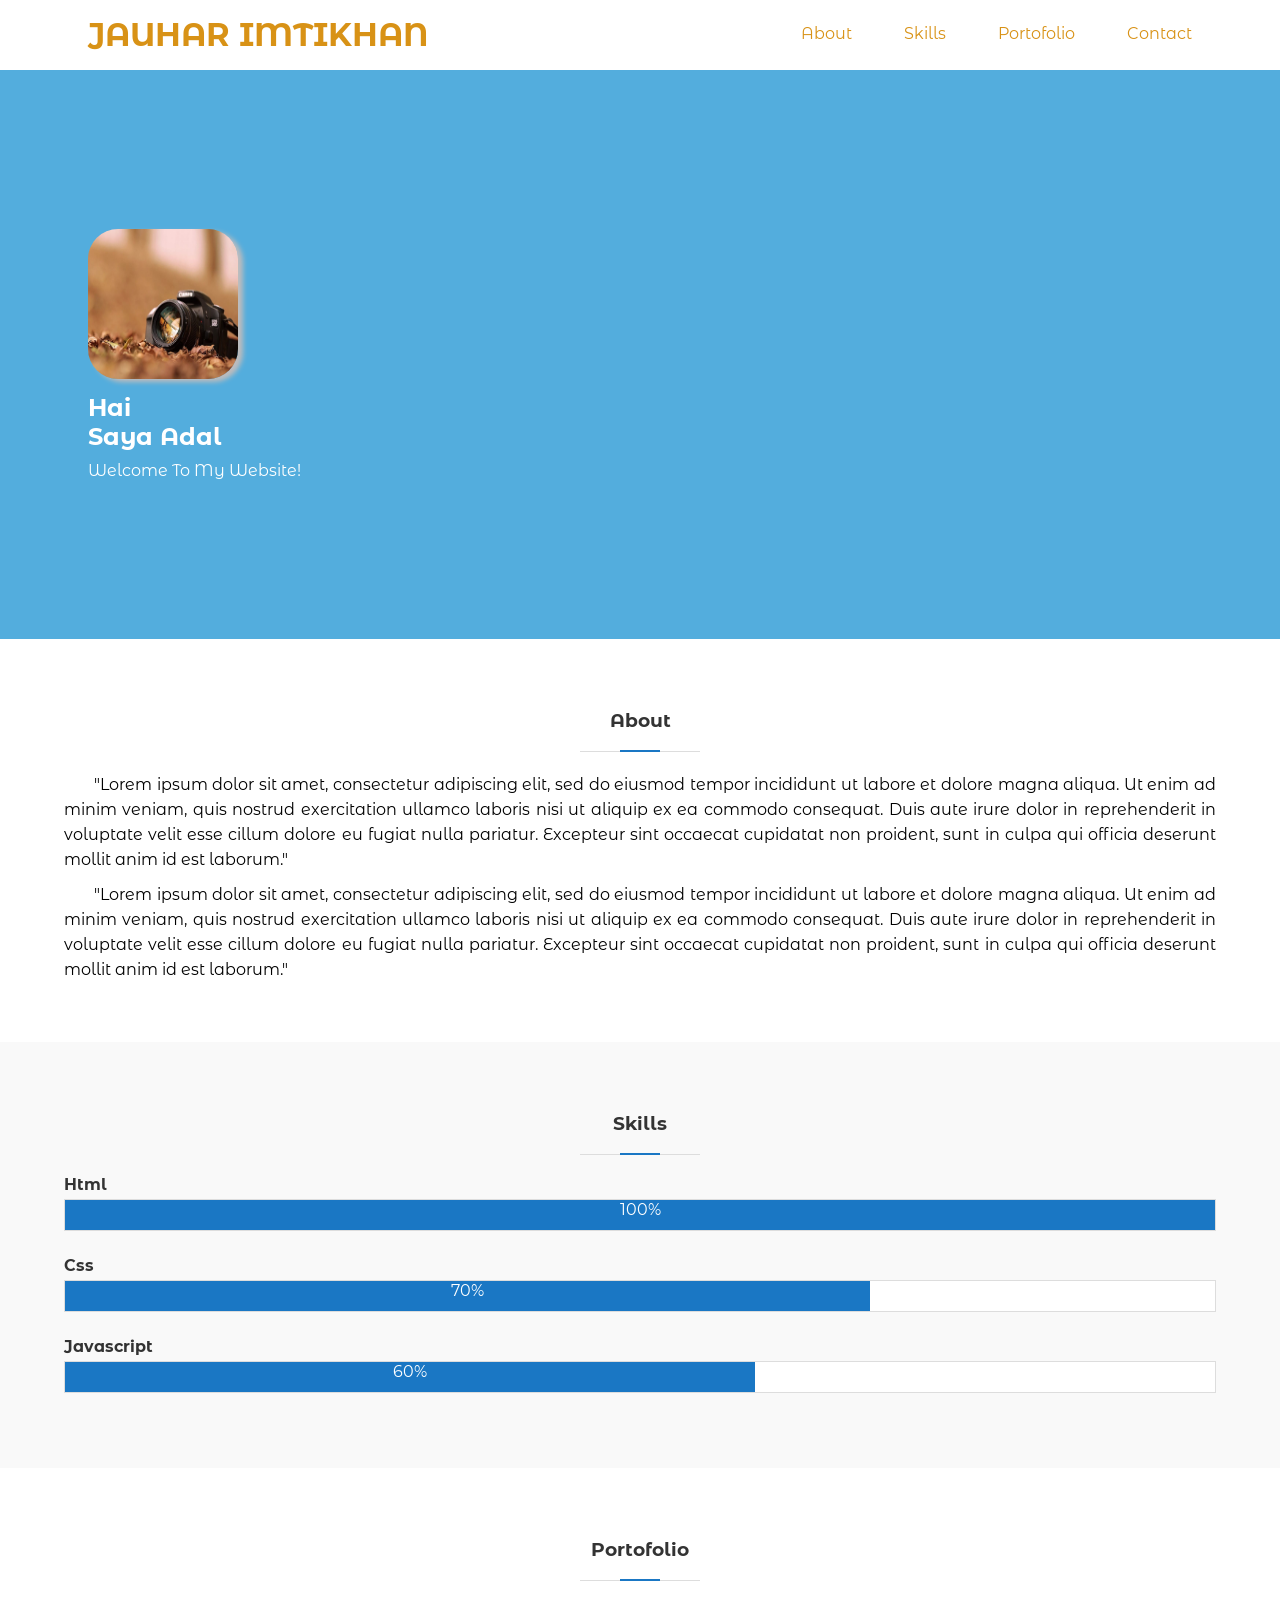
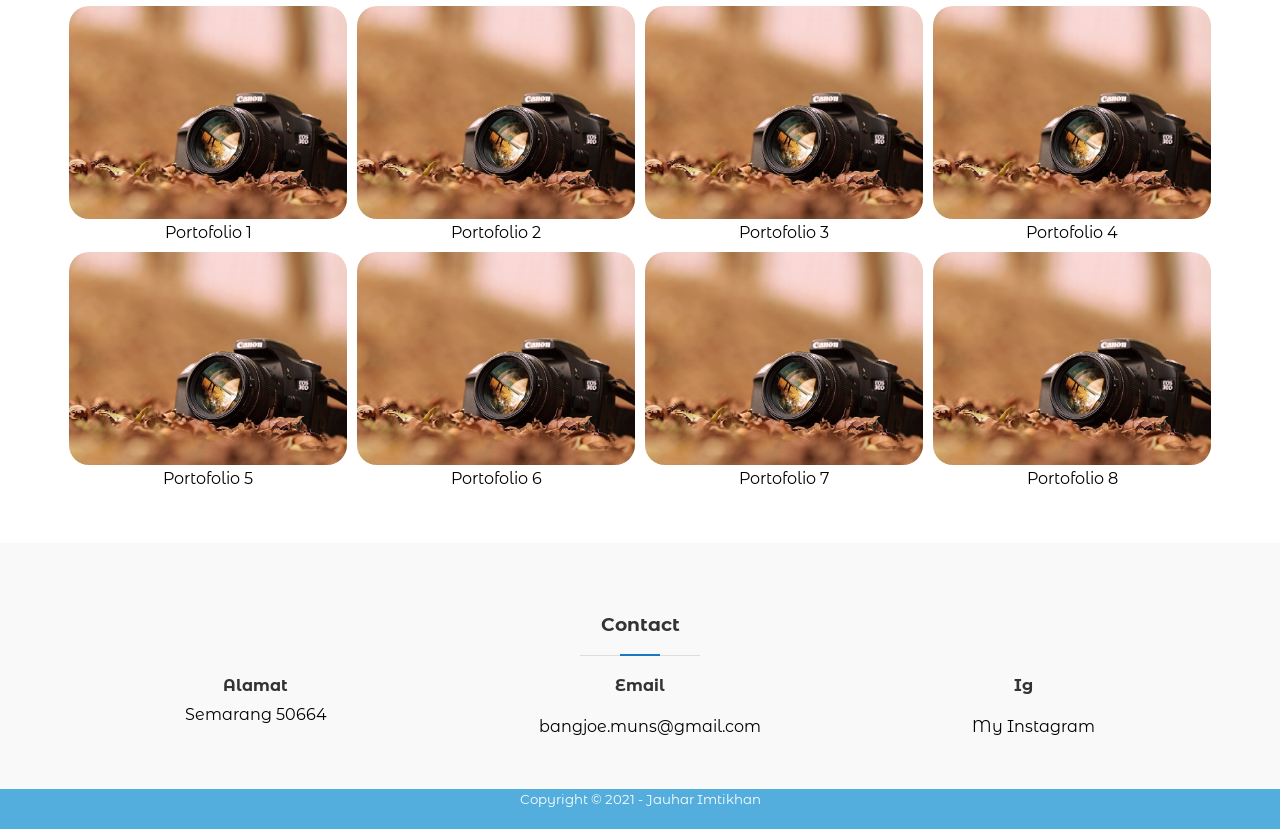
==== index.html @ f32477e0 "file web upload" ====
<!DOCTYPE html>
<html lang="en">
<head>
    <meta charset="UTF-8">
    <meta http-equiv="X-UA-Compatible" content="IE=edge">
    <meta name="viewport" content="width=device-width, initial-scale=1.0">
    <!-- Unicons Css -->
    <link rel="stylesheet" href="https://unicons.iconscout.com/release/v4.0.0/css/line.css">
    <link rel="stylesheet" href="css/style.css">
    <title>My Portofolio</title>
</head>
<body>

    <!-- side bar -->
    <input type="checkbox" id="check">

    <div class="sidebar">
        <ul>
            <li>
                <a href="#about">About</a>
            </li>
            <li>
                <a href="#skills">Skills</a>
            </li>
            <li>
                <a href="#ortofolio">Portofolio</a>
            </li>
            <li>
                <a href="#contact">Contact</a>
            </li>
        </ul>
    </div>
    <header>
        <div class="container">
                <h1><a href="#">Jauhar Imtikhan</a></h1>
            <ul>
                <li>
                    <a href="#about">About</a>
                </li>
                <li>
                    <a href="#skills">Skills</a>
                </li>
                <li>
                    <a href="#portofolio">Portofolio</a>
                </li>
                <li>
                    <a href="#contact">Contact</a>
                </li>
            </ul>

            <label for="check" class="mobile-menu"><i class="uil uil-bars"></i></label>

        </div>
       
    </header>


    <!-- main -->
    <section class="banner">
        <div class="container">
            <div class="banner-left">
                <img class="img" src="img/img.jpg" alt="img.jpg">
                <h2>Hai<br>
                    <span class="effect-key"></span>
                </h2>
                <p class="des">Welcome To My Website!</p>
            </div>
        </div>
    </section>

    <!-- About -->
    <section id="about">
            <div class="container">
                <h3>About</h3>
                <p class="des-about">"Lorem ipsum dolor sit amet, consectetur adipiscing elit, sed do eiusmod tempor 
                    incididunt ut labore et dolore magna aliqua. Ut enim ad minim veniam, quis nostrud exercitation 
                    ullamco laboris nisi ut aliquip ex ea commodo consequat. Duis aute irure dolor in reprehenderit in
                     voluptate velit esse cillum dolore eu fugiat nulla pariatur. Excepteur sint occaecat cupidatat 
                     non proident, sunt in culpa qui officia deserunt mollit anim id est laborum."
                </p>
                <p class="des-about">"Lorem ipsum dolor sit amet, consectetur adipiscing elit, sed do eiusmod tempor 
                    incididunt ut labore et dolore magna aliqua. Ut enim ad minim veniam, quis nostrud exercitation 
                    ullamco laboris nisi ut aliquip ex ea commodo consequat. Duis aute irure dolor in reprehenderit in
                    voluptate velit esse cillum dolore eu fugiat nulla pariatur. Excepteur sint occaecat cupidatat 
                    non proident, sunt in culpa qui officia deserunt mollit anim id est laborum."
                </p>
            </div>
    </section>


    <!-- Skills -->
    <section id="skills">
        <div class="container">
            <h3>Skills</h3>
            <h4>Html</h4>
            <div class="bar">
                <span class="nilai">100%</span>
            </div>
            <h4>Css</h4>
            <div class="bar">
                <span class="css">70%</span>
            </div>
            <h4>Javascript</h4>
            <div class="bar">
                <span class="script">60%</span>
            </div>
        </div>
    </section>

    <!-- Portofolio -->
    <section id="portofolio">
        <div class="container">
            <h3>Portofolio</h3>
                <div class="col-4">
                    <a href="">
                        <img src="img/img.jpg" alt="img.jpg">
                        <span>Portofolio 1</span>
                    </a>
                </div>
                <div class="col-4">
                    <a href="">
                        <img src="img/img.jpg" alt="img.jpg">
                        <span>Portofolio 2</span>
                    </a>
                </div>
                <div class="col-4">
                    <a href="">
                        <img src="img/img.jpg" alt="img.jpg">
                        <span>Portofolio 3</span>
                    </a>
                </div>
                <div class="col-4">
                    <a href="">
                        <img src="img/img.jpg" alt="img.jpg">
                        <span>Portofolio 4</span>
                    </a>
                </div>
                <div class="col-4">
                    <a href="">
                        <img src="img/img.jpg" alt="img.jpg">
                        <span>Portofolio 5</span>
                    </a>
                </div>
                <div class="col-4">
                    <a href="">
                        <img src="img/img.jpg" alt="img.jpg">
                        <span>Portofolio 6</span>
                    </a>
                </div>
                <div class="col-4">
                    <a href="">
                        <img src="img/img.jpg" alt="img.jpg">
                        <span>Portofolio 7</span>
                    </a>
                </div>
                <div class="col-4">
                    <a href="">
                        <img src="img/img.jpg" alt="img.jpg">
                        <span>Portofolio 8</span>
                    </a>
                </div>
        </div>
    </section>

    <!-- Contact -->
    <section id="contact">
        <div class="container">
            <h3>Contact</h3>
            <div class="col-3">
                <h4>Alamat</h4>
                <p class="des-about">Semarang 50664</p>
            </div>
            <div class="col-3">
                <h4>Email</h4>
                <p class="des-about"><a href="https://mail.google.com/mail/u/0/#inbox"><i class="uil uil-envelope-alt"></i>bangjoe.muns@gmail.com</a></p>
            </div>
            <div class="col-3">
                <h4>Ig</h4>
                <p class="des-about"><a href="https://www.instagram.com/joezxc09/"><i class="uil uil-instagram"></i>My Instagram</a></p>
            </div>
        </div>
    </section>

    <!-- footer -->
    <footer id="foot">
        <div class="container">
            <small>Copyright &copy; 2021 - Jauhar Imtikhan</small>
        </div>
    </footer>


<script src="js/main.js"></script>
</body>
</html>
---- css/style.css ----
@import url('https://fonts.googleapis.com/css2?family=Montserrat+Alternates&family=Ubuntu:wght@300;400;500;700&display=swap');




*{
    padding: 0;
    margin: 0;
    font-family: 'Montserrat Alternates', sans-serif;
    color: #333;
}

header{
    height: 70px;
}

header h1{
    display: inline-block;
    float: none;
    padding: 15px 24px;
    text-transform: uppercase;
}

header h1 a{
    transition: .3s;
}

header h1 a:hover{
    color: #00000085;

}

header ul{
    float: right;
}

header ul li{
    padding: 24px;
    display: inline-block;
}

header ul li a{
    transition: .3s;
}

header ul li a:hover{
    color: #00000085;
}

a {
    text-decoration: none;
    color: #D89216;
}

.container{
    width: 90%;
    margin: 0 auto;
}

.container::after{
    content: '';
    display: block;
    clear: both;
}

.mobile-menu{
   float: right; 
   display: none;
   padding: 20px;
   margin-top: -5px;
}

.mobile-menu:hover{
    cursor: pointer;
}

.mobile-menu i:hover{
    color: #f84744;
}

header label i{
    font-size: 1.75em;
}

#check{
    display: none;
}

.sidebar{
    position: fixed;
    top: 0;
    bottom: 0;
    left: -300px;
    width: 300px;
    background-color: #53addd;
    transition: .3s;
}

.sidebar ul li a{
    color: white;
    width: 300px;
    box-sizing: border-box;
}

.sidebar ul li:hover{
    background-color: white;
    border-bottom-left-radius: 20px;
    border-top-left-radius: 20px;
     
}

.sidebar ul li a:hover{
    color: #53addd;
    width: 300px;
}

.sidebar ul li{
    padding: 13px;
    transition: .3;
    transition-property: background-color;
    margin-top: 60px;
}



#check:checked ~ .sidebar{
    left: 0;
    transition: .3s;
}

.img{
    width: 150px;
    height: 150px;
    border-radius: 20%;
    box-shadow: 5px 3px 5px rgb(192, 188, 188);
    margin-bottom: 10px;
}

.banner{
    background-color: #53addd;
    padding: 135px 0;
}

.banner-left{
    padding: 24px;
}

section{
    padding: 50px 0;
}

h2{
    color: white;
}

p{
    color: white;
}

.des{
    margin-top: 10px;
}

section h3{
    padding-bottom: 20px;
    text-align: center;
    margin: 20px;
    position: relative;
}

section h3::before{
    content: '';
    display: block;
    position: absolute;
    bottom: 0;
    width: 120px;
    height: 1px;
    background-color: #ddd;
    left: calc(50% - 60px);
}

section h3::after{
    content: '';
    display: block;
    position: absolute;
    bottom: 0;
    width: 40px;
    height: 2px;
    background-color: rgb(26, 119, 196);
    left: calc(50% - 20px);
}

.des-about{
    color: black;
}

span{
    color: white;
}

#about p{
    text-align: justify;
    text-indent: 30px;
    line-height: 25px;
    margin-bottom: 10px;
}

#skills,
#contact{
    background-color: #f9f9f9;
}

#skills .bar{
    height: 30px;
    background-color: #fff;
    border: 1px solid #ddd;
    margin: 5px 0 25px 0;
}

.bar .nilai{
    width: 100%;
    height: 30px;
    background-color: rgb(26, 119, 196);
    display: block;
    text-align: center;
}

.bar .css{
    width: 70%;
    height: 30px;
    background-color: rgb(26, 119, 196);
    display: block;
    text-align: center;
}

.bar .script{
    width: 60%;
    height: 30px;
    background-color: rgb(26, 119, 196);
    display: block;
    text-align: center;
}

.col-4{
    width: 25%;
    box-sizing: border-box;
    padding: 5px;
    float: left;
    text-align: center;
}

.col-4 a span{
    color: black;
}

.col-4 img{
    width: 100%;
    border-radius: 20px;
}

.col-4 a:hover img{
   box-shadow: 0 10px 15px rgb(26, 119, 196, .5);
   transform: scale(1.1);
}


.col-3{
    width: 33.33%;
    float: left;
    text-align: center;
    box-sizing: border-box;
}

.col-3 p{
    margin-top: 10px;
}

.col-3 p a{
    color: black;
}

.col-3 p a i{
    font-size: 1.75em;
    padding: 10px;
}
p a i{
    font-size: 1.75em;
}
.col-3 p  a i:hover{
    color: #D89216;
}

.col-3 p a:hover{
    color: #D89216;
}

.col-3 .des-about:hover{
    color: #D89216;
}

#foot{
    background-color: #53addd;
    text-align: center;
    width: 100%;
    height: 40px;
}

#foot small{
    color: white;
    
}

html{
    scroll-behavior: smooth;
}



@media (max-width: 768px) {
    .mobile-menu{
        display: block;
    }

    header ul{
        display: none;
    }

    .col-4{
        width: 50%;
    }
}


@media (max-width: 915px){
    .mobile-menu{
        display: block;
    }

    header ul{
        display: none;
    }

    .col-4{
        width: 50%;
    }

   
}

@media (max-width: 360px){
    .mobile-menu{
        display: block;
        top: 0;
    }

    .header ul{
        display: none;
    }

    .col-4{
        width: 25%;
    }

    .col-3{
        width: 100%;
    }

    label.mobile-menu{
        padding: -5px;
    }
}
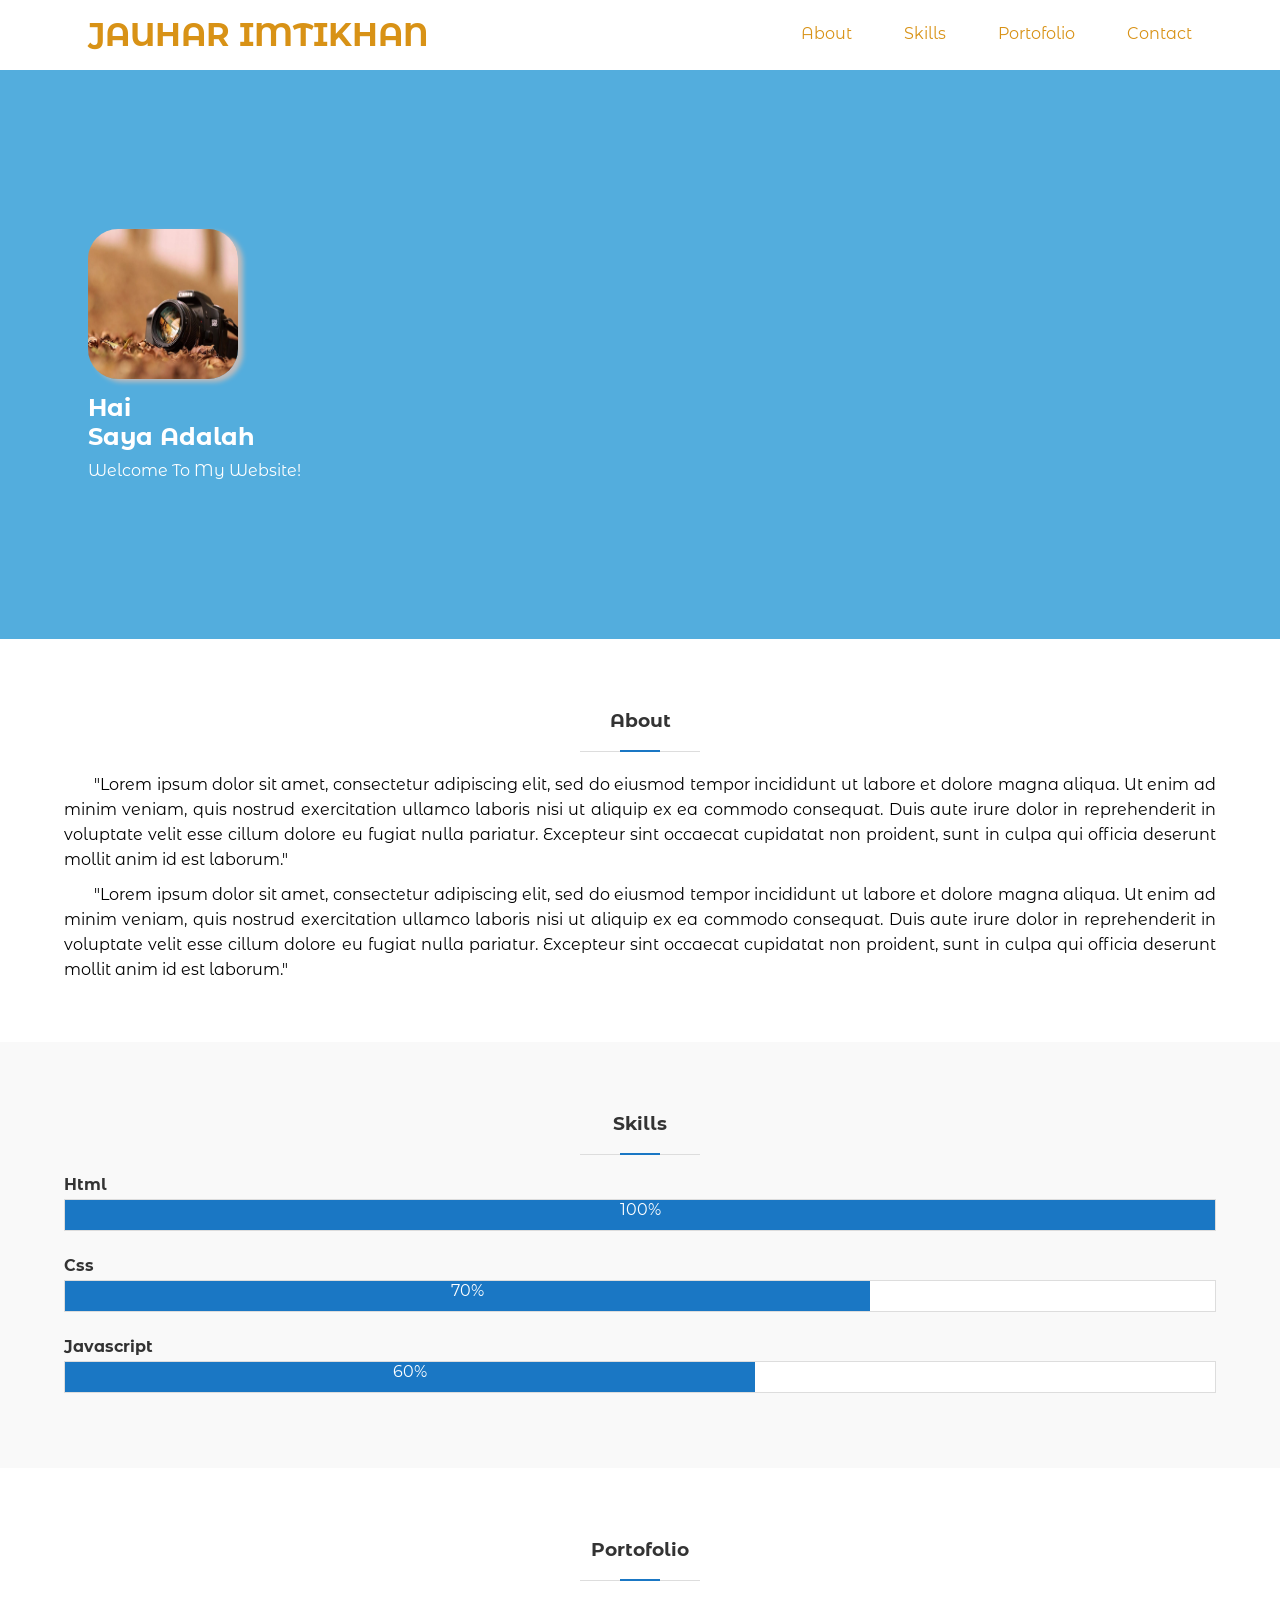
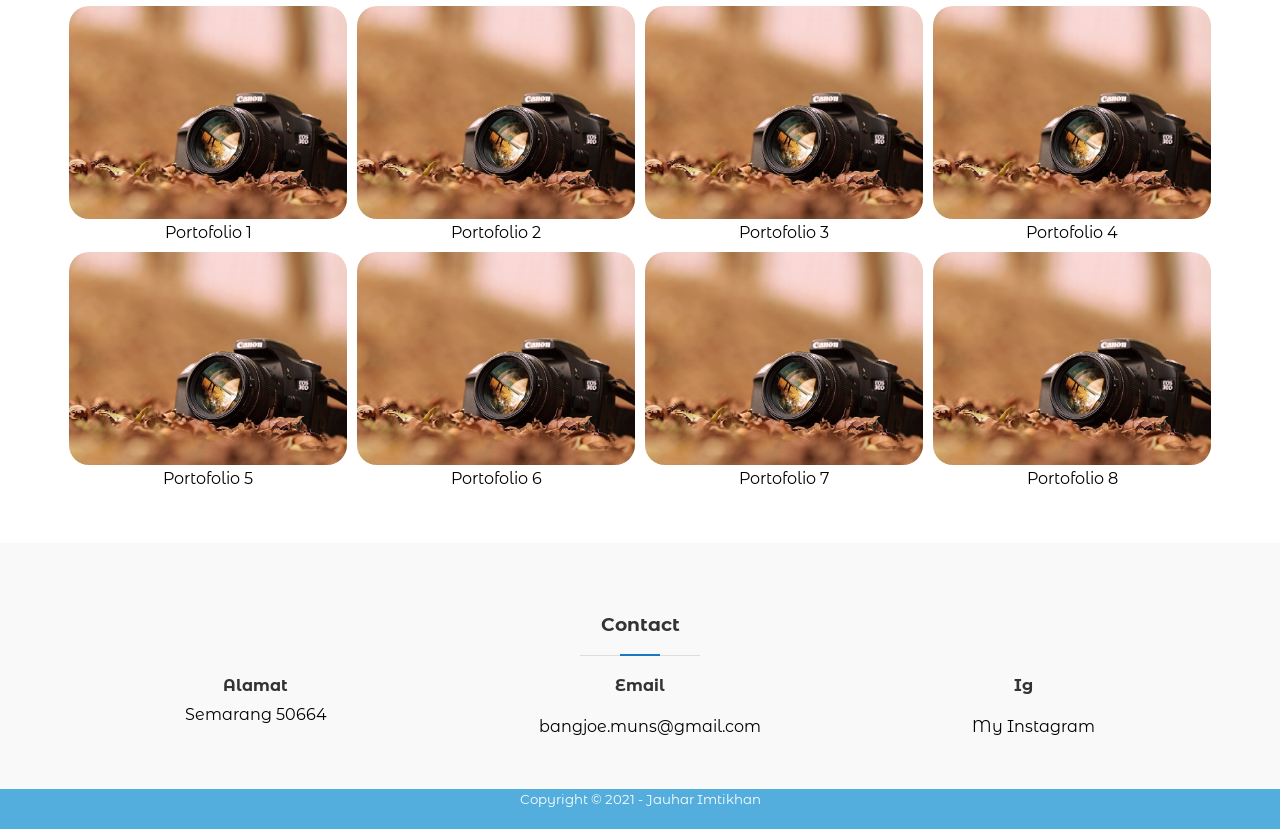
==== commit 61328ba1: "file web upload" ====
--- a/index.html
+++ b/index.html
@@ -23,7 +23,7 @@
                 <a href="#skills">Skills</a>
             </li>
             <li>
-                <a href="#ortofolio">Portofolio</a>
+                <a href="#portofolio">Portofolio</a>
             </li>
             <li>
                 <a href="#contact">Contact</a>
@@ -191,4 +191,4 @@
 
 <script src="js/main.js"></script>
 </body>
-</html>+</html>
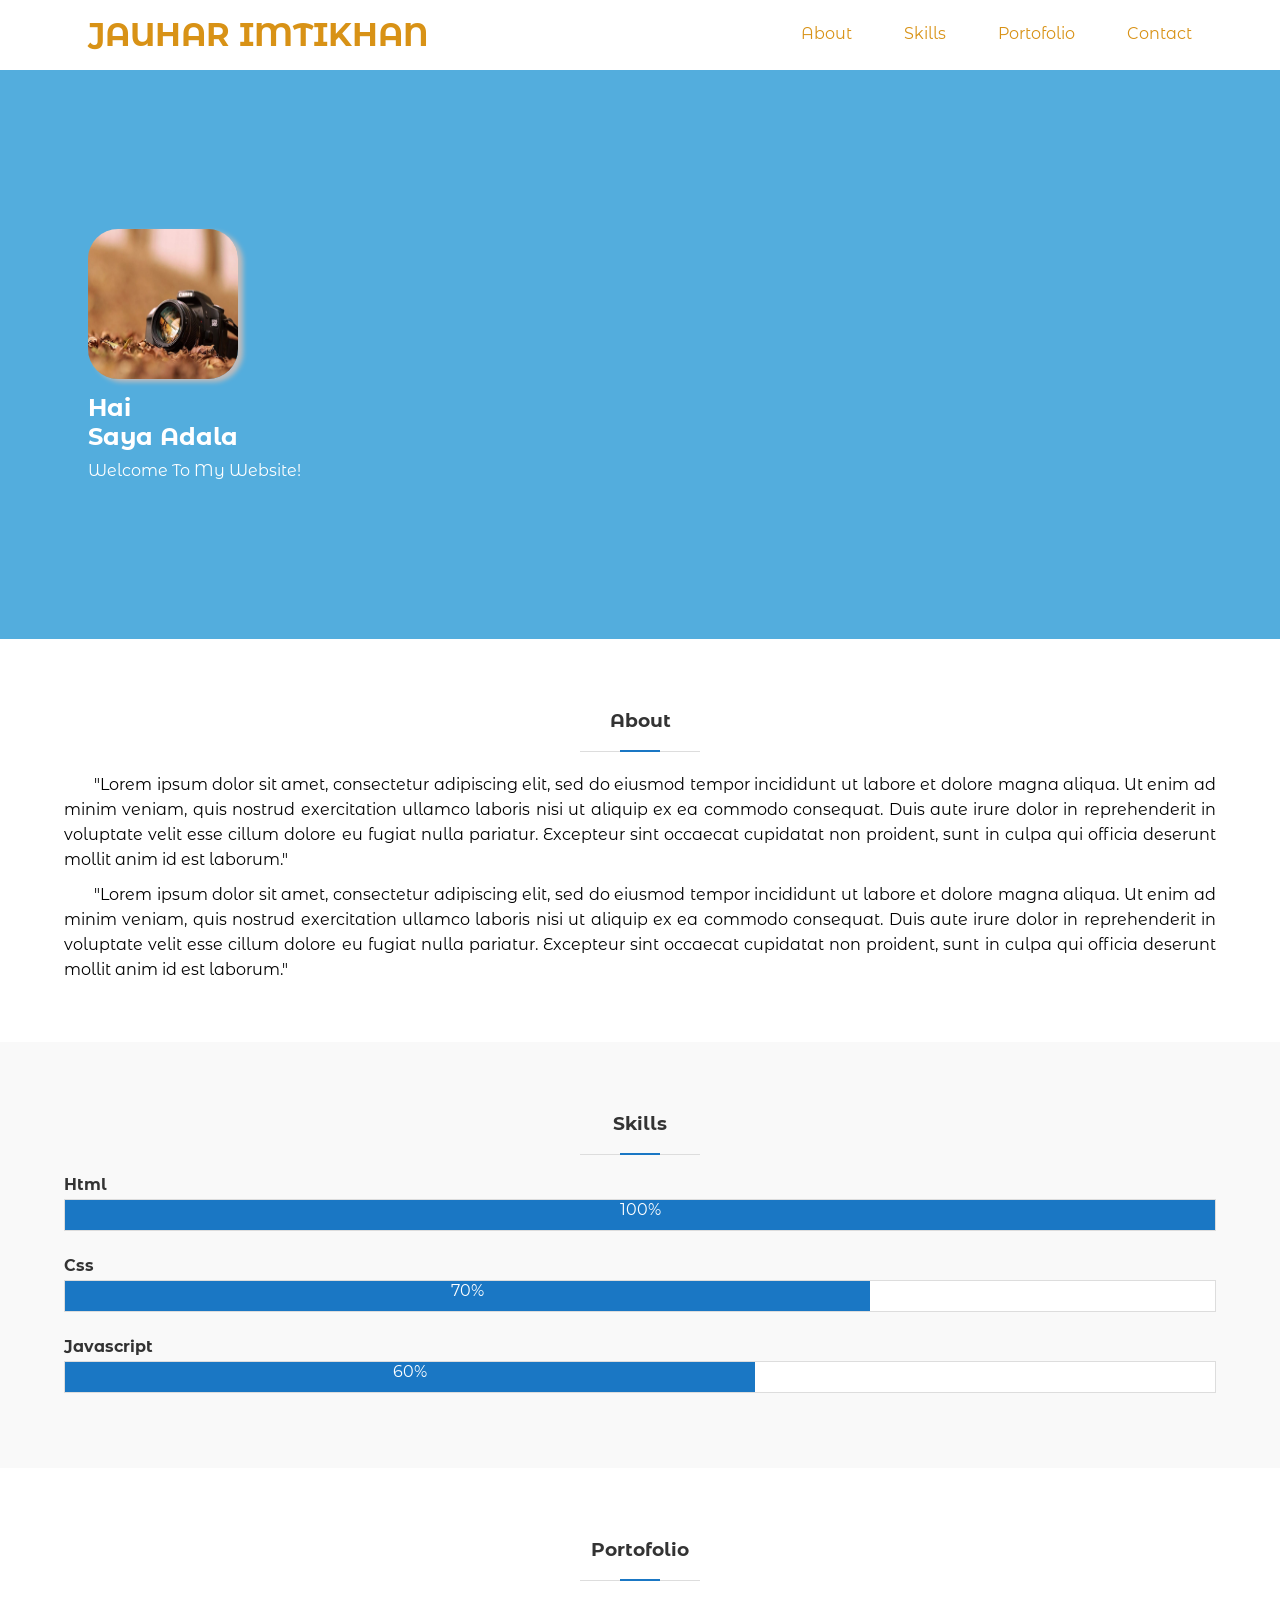
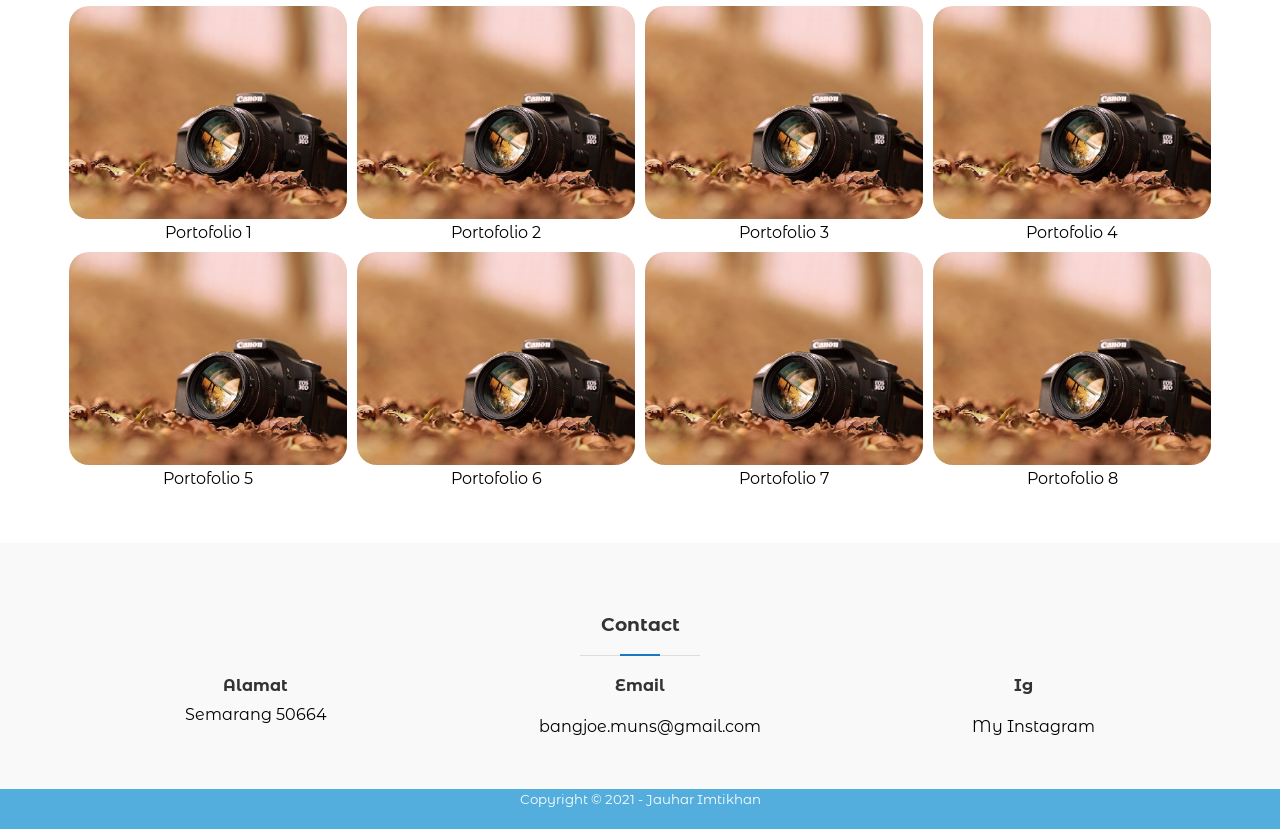
==== commit 96abdd47: "file web upload baru" ====
--- a/index.html
+++ b/index.html
@@ -191,4 +191,4 @@
 
 <script src="js/main.js"></script>
 </body>
-</html>
+</html>
